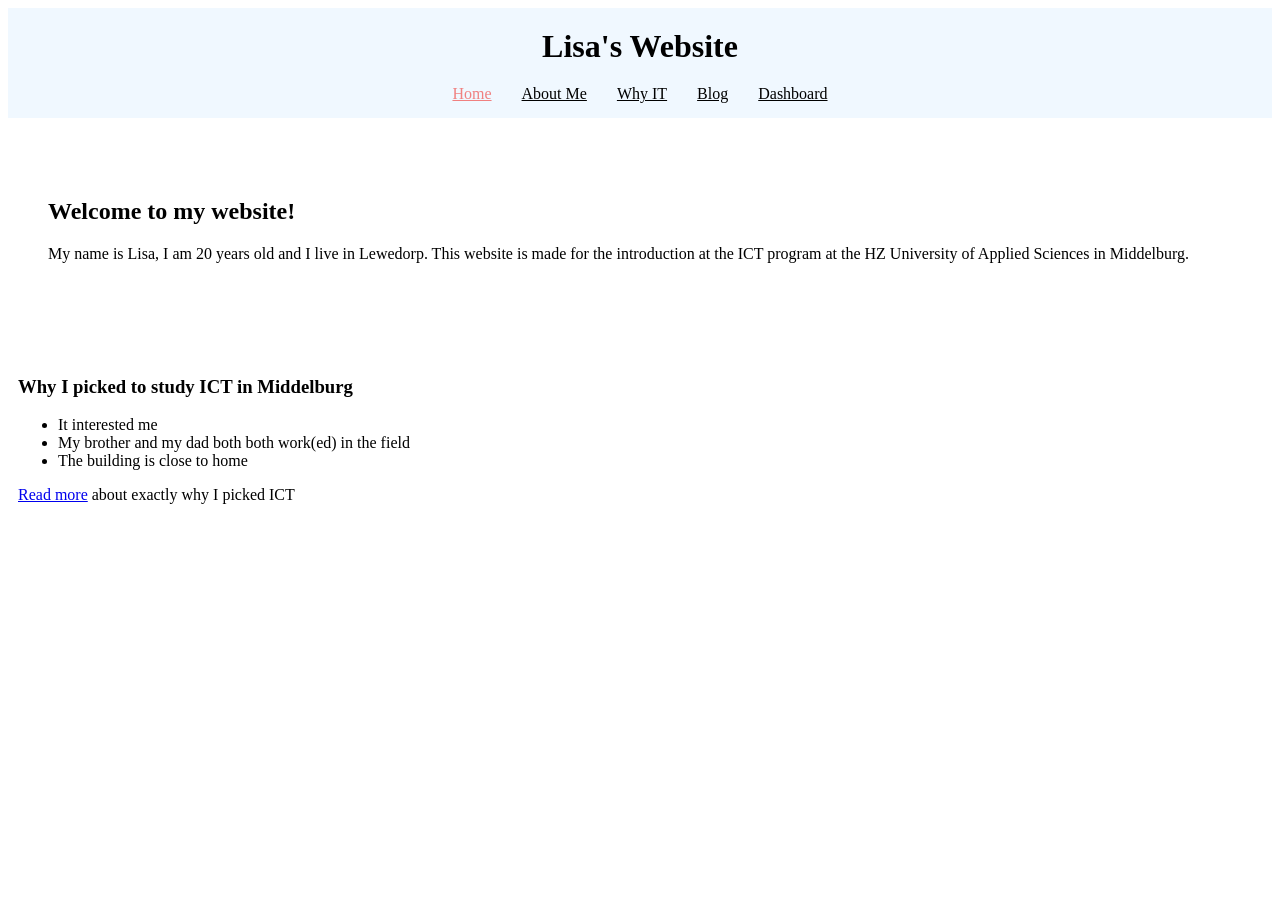
==== index.html @ b66c114e "changes made" ====
<!DOCTYPE HTML>
<html lang="en">

    <head>
        <title>Lisa's Website</title>
        <meta charset="UTF-8">
        <meta name="viewport" content="width=device-width, initial-scale=1.0">
        <link rel="stylesheet" href="style.css">
    </head>

    <body>

        <header>
            <h1>Lisa's Website</h1>
            <nav>
                <a class="nav-link active" href="index.html">Home</a>
                <a class="nav-link" href="about.html">About Me</a>
                <a class="nav-link" href="why-it.html">Why IT</a>
                <a class="nav-link" href="blog.html">Blog</a>   
                <a class="nav-link" href="dashboard.html">Dashboard</a>  
            </nav>
        </header>

        <main>
            <section class="div-1">
                <section class="section-1">
                    <h2>Welcome to my website!</h2>
                    <p>My name is Lisa, I am 20 years old and I live in Lewedorp. This website is made for the introduction at the ICT program at the HZ University of Applied Sciences in Middelburg. </p>
                   <img >
                </section>
            </section>
            <section>
                <h3>Why I picked to study ICT in Middelburg</h3>
                <ul>
                    <li>It interested me</li>
                    <li>My brother and my dad both both work(ed) in the field</li>
                    <li>The building is close to home</li>
                </ul>
                <p><a href="why-it.html">Read more</a> about exactly why I picked ICT</p>
            </section>
        </main>

        <footer>

        </footer>
    </body>

</html>
---- style.css ----
/*Header*/

header {
    text-align: center;
    background-color:aliceblue;
    padding: 15px;
    margin: 0;
    position: sticky;
}

h1 {
    margin: 5px 0 0 0;
}

nav {
    display: flex;
    justify-content: center;
    gap: 30px;
    margin-top: 20px;
}

.nav-link {
    color:black;
}

.nav-link:hover {
    color: aliceblue;
    background-color: lightcoral;
}

.nav-link.active {
    color: lightcoral;
}

.nav-link.active:hover {
    color: aliceblue;
    background-color: lightcoral;
}

/* Main Content */
main {
    margin: 0;
    padding: 10px;
}

h2 {
    font-size: 150%;
}

/*extra*/
.div-1 {
    background-image: url("https://images.unsplash.com/vector-1748608300587-6e1cbd6c762e?q=80&w=1050&auto=format&fit=crop&ixlib=rb-4.1.0&ixid=M3wxMjA3fDB8MHxwaG90by1wYWdlfHx8fGVufDB8fHx8fA%3D%3D"); 
    padding: 40px 20px 40px 20px;
    margin: -10px -10px 10px -10px;

}

.section-1 {
    background-color: white;
    padding: 10px;
    margin: 10px;
}

/* Tables */

table {
  width: 75%;
  margin-left: auto;
  margin-right: auto;  
}

table, th, td {
    border: 1px solid;
}

th, td {
    padding: 0 10px 0 10px;
}

/* links */
.github-link {
    width: 30px;
}
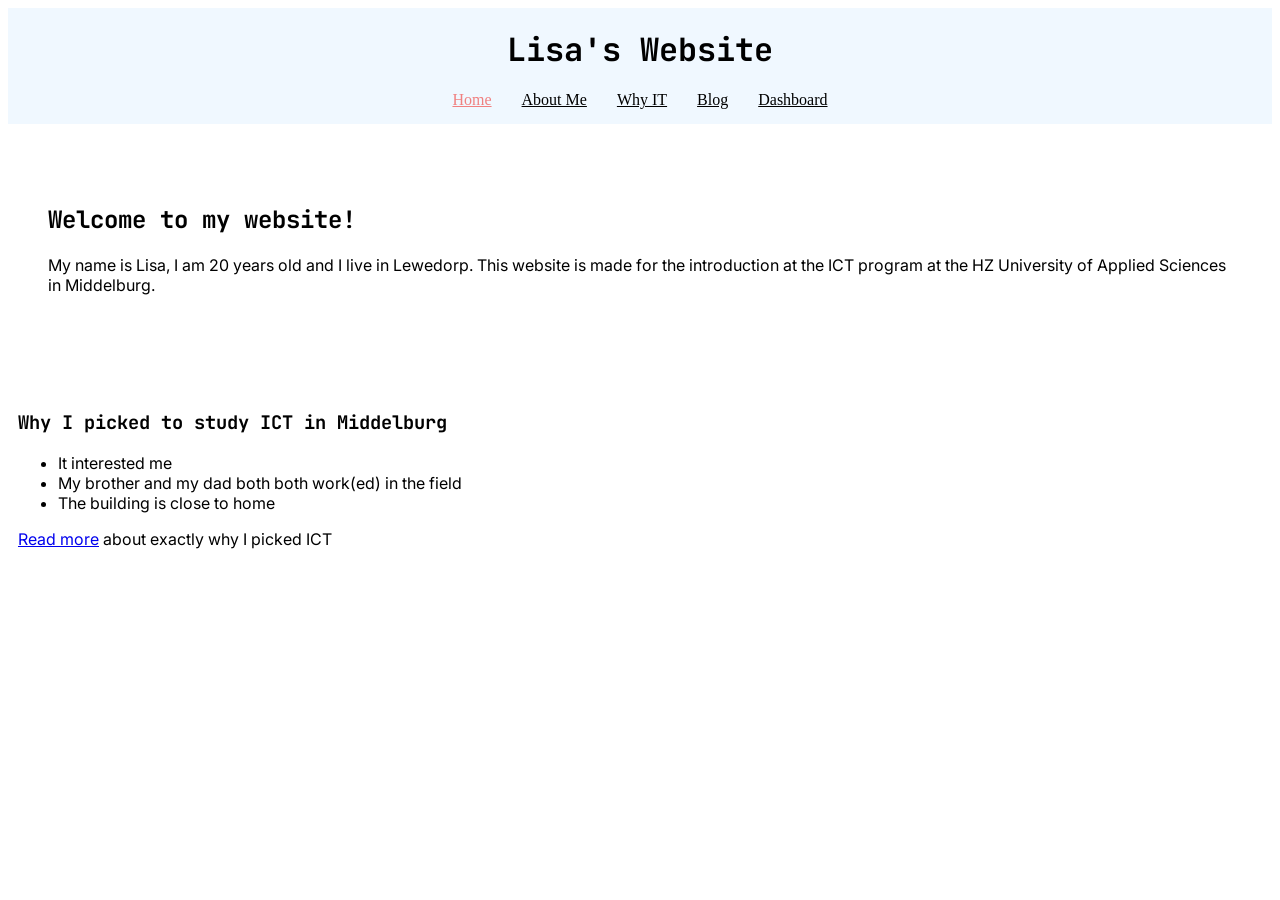
==== commit bcd90707: "made changes" ====
--- a/index.html
+++ b/index.html
@@ -1,48 +1,50 @@
 <!DOCTYPE HTML>
 <html lang="en">
 
-    <head>
-        <title>Lisa's Website</title>
-        <meta charset="UTF-8">
-        <meta name="viewport" content="width=device-width, initial-scale=1.0">
-        <link rel="stylesheet" href="style.css">
-    </head>
+<head>
+    <title>Lisa's Website</title>
+    <meta charset="UTF-8">
+    <meta name="viewport" content="width=device-width, initial-scale=1.0">
+    <link href="https://fonts.googleapis.com/css2?family=Inter:wght@400;500;600;700&family=JetBrains+Mono:wght@400;500;600;700&display=swap" rel="stylesheet">
+    <link rel="stylesheet" href="style.css">
+</head>
 
-    <body>
+<body>
 
-        <header>
-            <h1>Lisa's Website</h1>
-            <nav>
-                <a class="nav-link active" href="index.html">Home</a>
-                <a class="nav-link" href="about.html">About Me</a>
-                <a class="nav-link" href="why-it.html">Why IT</a>
-                <a class="nav-link" href="blog.html">Blog</a>   
-                <a class="nav-link" href="dashboard.html">Dashboard</a>  
-            </nav>
-        </header>
+    <header>
+        <h1>Lisa's Website</h1>
+        <nav>
+            <a class="nav-link active" href="index.html">Home</a>
+            <a class="nav-link" href="about.html">About Me</a>
+            <a class="nav-link" href="why-it.html">Why IT</a>
+            <a class="nav-link" href="blog.html">Blog</a>
+            <a class="nav-link" href="dashboard.html">Dashboard</a>
+        </nav>
+    </header>
 
-        <main>
-            <section class="div-1">
-                <section class="section-1">
-                    <h2>Welcome to my website!</h2>
-                    <p>My name is Lisa, I am 20 years old and I live in Lewedorp. This website is made for the introduction at the ICT program at the HZ University of Applied Sciences in Middelburg. </p>
-                   <img >
-                </section>
+    <main>
+        <section class="div-1">
+            <section class="section-1">
+                <h2>Welcome to my website!</h2>
+                <p>My name is Lisa, I am 20 years old and I live in Lewedorp. This website is made for the introduction
+                    at the ICT program at the HZ University of Applied Sciences in Middelburg. </p>
+                <img>
             </section>
-            <section>
-                <h3>Why I picked to study ICT in Middelburg</h3>
-                <ul>
-                    <li>It interested me</li>
-                    <li>My brother and my dad both both work(ed) in the field</li>
-                    <li>The building is close to home</li>
-                </ul>
-                <p><a href="why-it.html">Read more</a> about exactly why I picked ICT</p>
-            </section>
-        </main>
+        </section>
+        <section>
+            <h3>Why I picked to study ICT in Middelburg</h3>
+            <ul>
+                <li>It interested me</li>
+                <li>My brother and my dad both both work(ed) in the field</li>
+                <li>The building is close to home</li>
+            </ul>
+            <p><a href="why-it.html">Read more</a> about exactly why I picked ICT</p>
+        </section>
+    </main>
 
-        <footer>
+    <footer>
 
-        </footer>
-    </body>
+    </footer>
+</body>
 
 </html>
--- a/style.css
+++ b/style.css
@@ -10,6 +10,7 @@
 
 h1 {
     margin: 5px 0 0 0;
+    font-family: 'JetBrains Mono', sans-serif;
 }
 
 nav {
@@ -38,13 +39,14 @@
 }
 
 /* Main Content */
+h1, h2, h3, h4 {
+    font-family: 'Jetbrains Mono', sans-serif;
+
+}
 main {
     margin: 0;
     padding: 10px;
-}
-
-h2 {
-    font-size: 150%;
+    font-family: 'Inter', sans-serif;
 }
 
 /*extra*/
@@ -77,7 +79,42 @@
     padding: 0 10px 0 10px;
 }
 
-/* links */
+/* About Me */
 .github-link {
     width: 30px;
+}
+
+/* Blog */
+.blog-posts {
+    display: flex;
+    flex-direction: row;
+    flex-wrap: wrap;
+    justify-content: center;
+    align-items: center;
+    padding: 20px 10px;
+    max-width: 1400px;
+    margin: 0 auto;
+    gap: 50px;
+    
+}
+
+.blog-posts article {
+    width: 100%;
+    max-width: 450px;
+    height: 150px;
+    padding: 50px;
+    border: 1px solid black;
+    border-radius: 10%;
+}
+
+.swot-table {
+    width: 75%;
+    margin-left: auto;
+    margin-right: auto;
+    table-layout: fixed;
+}
+
+.swot-table td {
+    word-wrap: break-word;
+    
 }
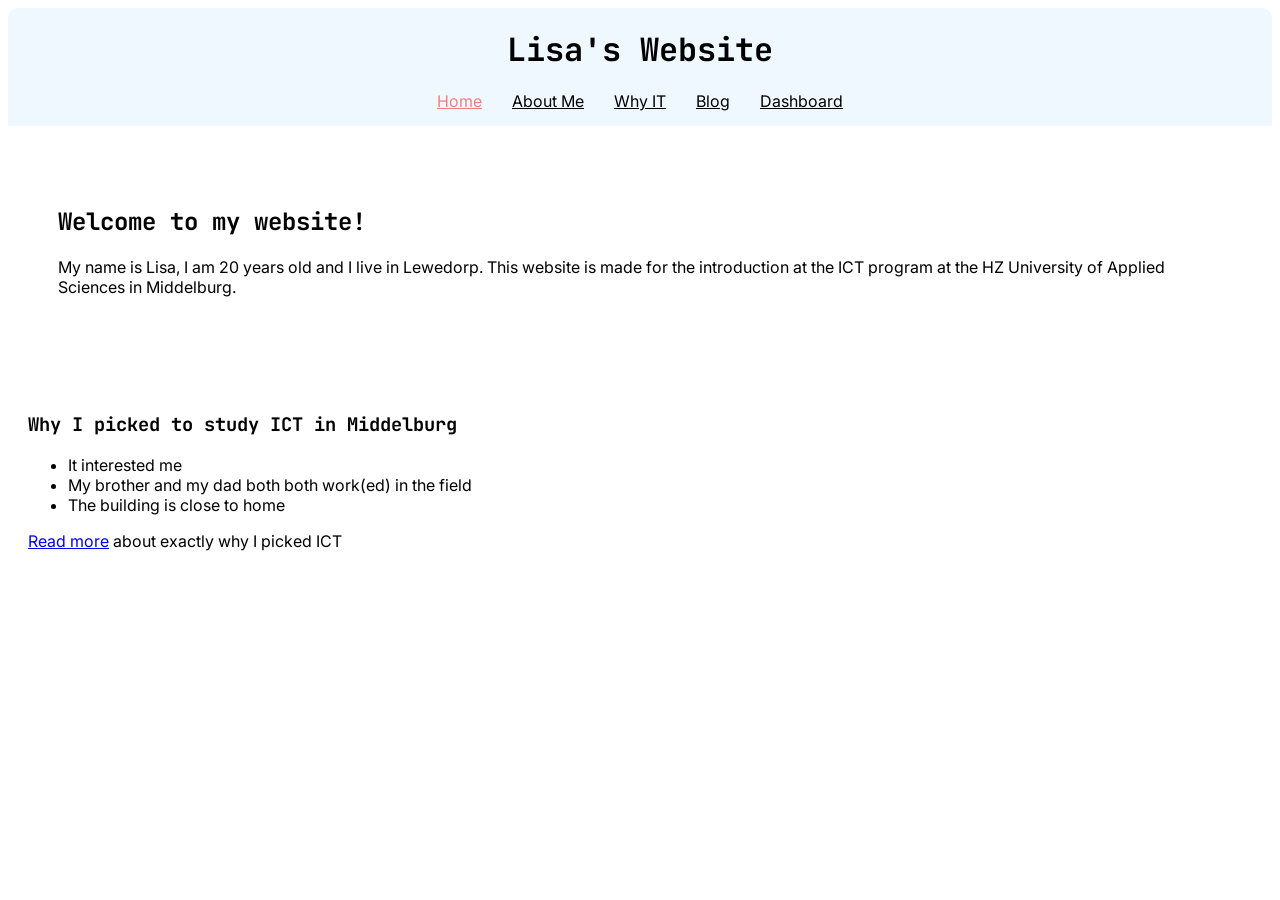
==== commit eca71fb0: "made changes css" ====
--- a/index.html
+++ b/index.html
@@ -31,7 +31,7 @@
                 <img>
             </section>
         </section>
-        <section>
+        <section class="main-section">
             <h3>Why I picked to study ICT in Middelburg</h3>
             <ul>
                 <li>It interested me</li>
--- a/style.css
+++ b/style.css
@@ -1,4 +1,8 @@
 /*Header*/
+
+html {
+  overflow-y: scroll;
+}
 
 header {
     text-align: center;
@@ -6,11 +10,11 @@
     padding: 15px;
     margin: 0;
     position: sticky;
+    border-radius: 10px 10px 0 0;
 }
 
 h1 {
     margin: 5px 0 0 0;
-    font-family: 'JetBrains Mono', sans-serif;
 }
 
 nav {
@@ -18,6 +22,7 @@
     justify-content: center;
     gap: 30px;
     margin-top: 20px;
+    font-family: 'Inter', sans-serif;
 }
 
 .nav-link {
@@ -38,17 +43,6 @@
     background-color: lightcoral;
 }
 
-/* Main Content */
-h1, h2, h3, h4 {
-    font-family: 'Jetbrains Mono', sans-serif;
-
-}
-main {
-    margin: 0;
-    padding: 10px;
-    font-family: 'Inter', sans-serif;
-}
-
 /*extra*/
 .div-1 {
     background-image: url("https://images.unsplash.com/vector-1748608300587-6e1cbd6c762e?q=80&w=1050&auto=format&fit=crop&ixlib=rb-4.1.0&ixid=M3wxMjA3fDB8MHxwaG90by1wYWdlfHx8fGVufDB8fHx8fA%3D%3D"); 
@@ -59,9 +53,26 @@
 
 .section-1 {
     background-color: white;
+    padding: 10px 20px 10px 20px;
+    margin: 10px;
+    border-radius: 10px;
+}
+
+/* Main Content */
+h1, h2, h3, h4 {
+    font-family: 'Jetbrains Mono', sans-serif;
+}
+main {
+    margin: 0;
     padding: 10px;
-    margin: 10px;
+    font-family: 'Inter', sans-serif;
 }
+
+.main-section {
+    padding: 0 10px 5px 10px;
+}
+
+
 
 /* Tables */
 
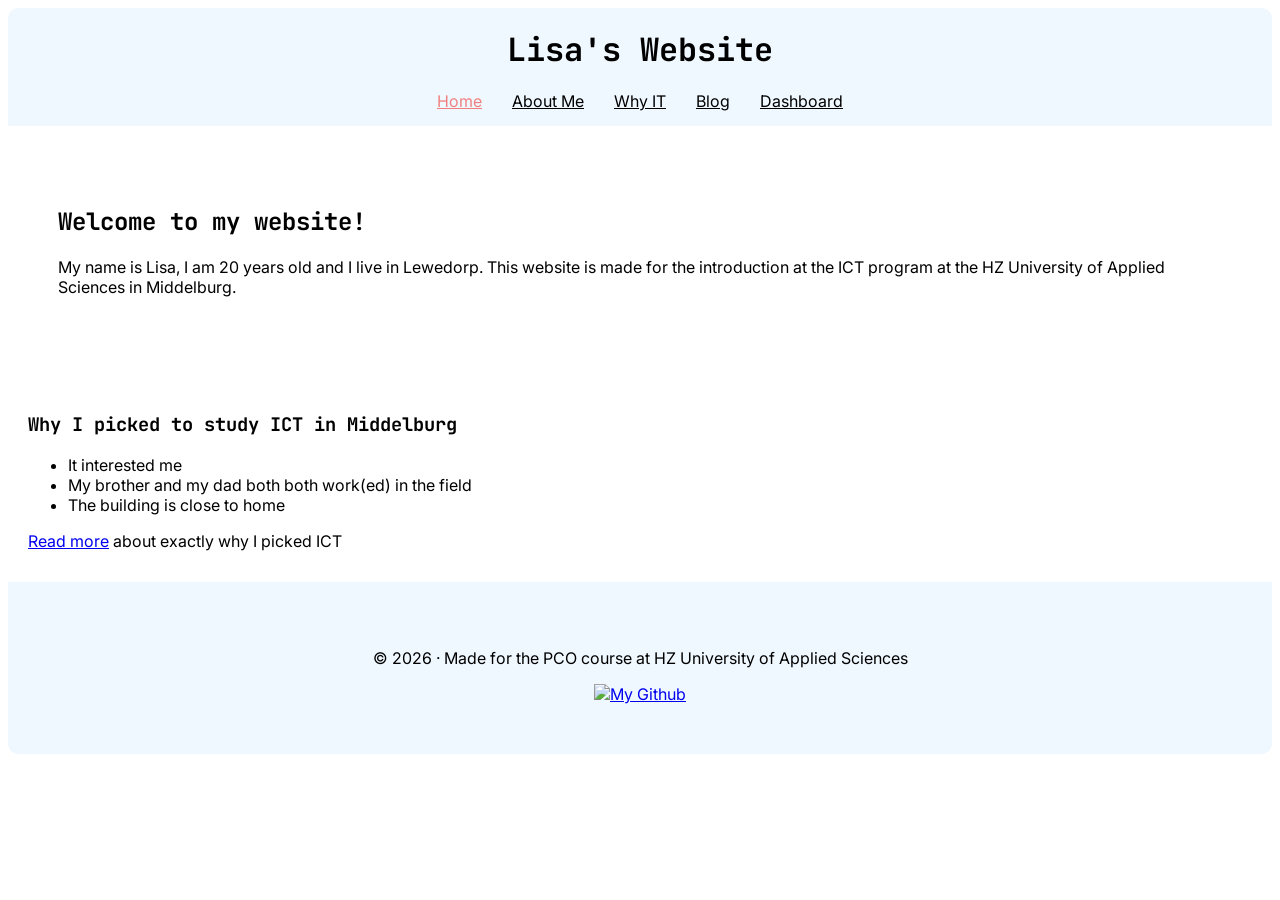
==== commit cc09ac0a: "made changes added photo" ====
--- a/index.html
+++ b/index.html
@@ -43,6 +43,10 @@
     </main>
 
     <footer>
+        <p>© 2026 · Made for the PCO course at HZ University of Applied Sciences</p>
+         <a href="https://github.com/witt0096" target="_blank"><img class="github-link"
+                    src="https://upload.wikimedia.org/wikipedia/commons/9/91/Octicons-mark-github.svg"
+                    alt="My Github"></a>
 
     </footer>
 </body>
--- a/style.css
+++ b/style.css
@@ -128,4 +128,15 @@
 .swot-table td {
     word-wrap: break-word;
     
+}
+
+/* Footer */
+footer {
+    font-family: 'Inter', sans-serif;
+    text-align: center;
+    background-color:aliceblue;
+    padding: 50px;
+    margin: 0;
+    position: sticky;
+    border-radius: 0 0 10px 10px;
 }
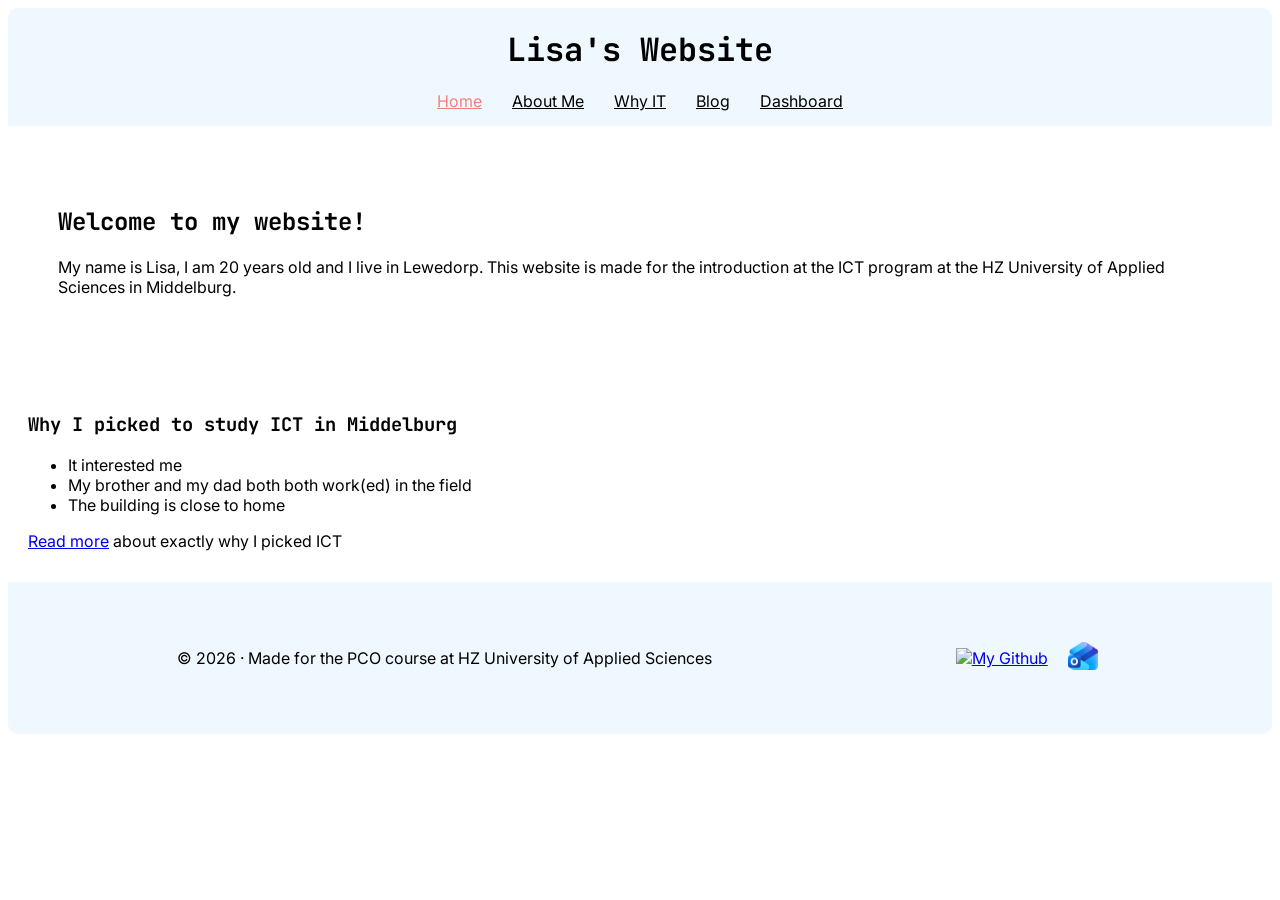
==== commit 8af1429b: "made changes" ====
--- a/index.html
+++ b/index.html
@@ -5,7 +5,9 @@
     <title>Lisa's Website</title>
     <meta charset="UTF-8">
     <meta name="viewport" content="width=device-width, initial-scale=1.0">
-    <link href="https://fonts.googleapis.com/css2?family=Inter:wght@400;500;600;700&family=JetBrains+Mono:wght@400;500;600;700&display=swap" rel="stylesheet">
+    <link
+        href="https://fonts.googleapis.com/css2?family=Inter:wght@400;500;600;700&family=JetBrains+Mono:wght@400;500;600;700&display=swap"
+        rel="stylesheet">
     <link rel="stylesheet" href="style.css">
 </head>
 
@@ -44,9 +46,15 @@
 
     <footer>
         <p>© 2026 · Made for the PCO course at HZ University of Applied Sciences</p>
-         <a href="https://github.com/witt0096" target="_blank"><img class="github-link"
+        <div class="footer-links">
+            <a href="https://github.com/witt0096" target="_blank"><img
                     src="https://upload.wikimedia.org/wikipedia/commons/9/91/Octicons-mark-github.svg"
                     alt="My Github"></a>
+            <a href="mailto:witt0096@hz.nl" target="_blank">
+                <img
+                src="pictures/Outlook-icon.webp"
+                alt="My Outlook"></a>
+        </div>
 
     </footer>
 </body>
--- a/style.css
+++ b/style.css
@@ -1,12 +1,12 @@
 /*Header*/
 
 html {
-  overflow-y: scroll;
+    overflow-y: scroll;
 }
 
 header {
     text-align: center;
-    background-color:aliceblue;
+    background-color: aliceblue;
     padding: 15px;
     margin: 0;
     position: sticky;
@@ -26,7 +26,7 @@
 }
 
 .nav-link {
-    color:black;
+    color: black;
 }
 
 .nav-link:hover {
@@ -45,7 +45,7 @@
 
 /*extra*/
 .div-1 {
-    background-image: url("https://images.unsplash.com/vector-1748608300587-6e1cbd6c762e?q=80&w=1050&auto=format&fit=crop&ixlib=rb-4.1.0&ixid=M3wxMjA3fDB8MHxwaG90by1wYWdlfHx8fGVufDB8fHx8fA%3D%3D"); 
+    background-image: url("https://images.unsplash.com/vector-1748608300587-6e1cbd6c762e?q=80&w=1050&auto=format&fit=crop&ixlib=rb-4.1.0&ixid=M3wxMjA3fDB8MHxwaG90by1wYWdlfHx8fGVufDB8fHx8fA%3D%3D");
     padding: 40px 20px 40px 20px;
     margin: -10px -10px 10px -10px;
 
@@ -59,9 +59,13 @@
 }
 
 /* Main Content */
-h1, h2, h3, h4 {
+h1,
+h2,
+h3,
+h4 {
     font-family: 'Jetbrains Mono', sans-serif;
 }
+
 main {
     margin: 0;
     padding: 10px;
@@ -77,23 +81,24 @@
 /* Tables */
 
 table {
-  width: 75%;
-  margin-left: auto;
-  margin-right: auto;  
+    width: 75%;
+    margin-left: auto;
+    margin-right: auto;
 }
 
-table, th, td {
+table,
+th,
+td {
     border: 1px solid;
 }
 
-th, td {
+th,
+td {
     padding: 0 10px 0 10px;
 }
 
 /* About Me */
-.github-link {
-    width: 30px;
-}
+
 
 /* Blog */
 .blog-posts {
@@ -106,7 +111,7 @@
     max-width: 1400px;
     margin: 0 auto;
     gap: 50px;
-    
+
 }
 
 .blog-posts article {
@@ -127,16 +132,30 @@
 
 .swot-table td {
     word-wrap: break-word;
-    
+
 }
 
 /* Footer */
 footer {
     font-family: 'Inter', sans-serif;
     text-align: center;
-    background-color:aliceblue;
+    background-color: aliceblue;
     padding: 50px;
     margin: 0;
     position: sticky;
     border-radius: 0 0 10px 10px;
+    display: flex;
+    justify-content: space-around;
+    align-items: center;
+}
+
+.footer-links {
+    display: flex;
+    align-items: center;
+    gap: 10px;
+}
+
+.footer-links img {
+    width: 30px;
+    padding: 5px;
 }
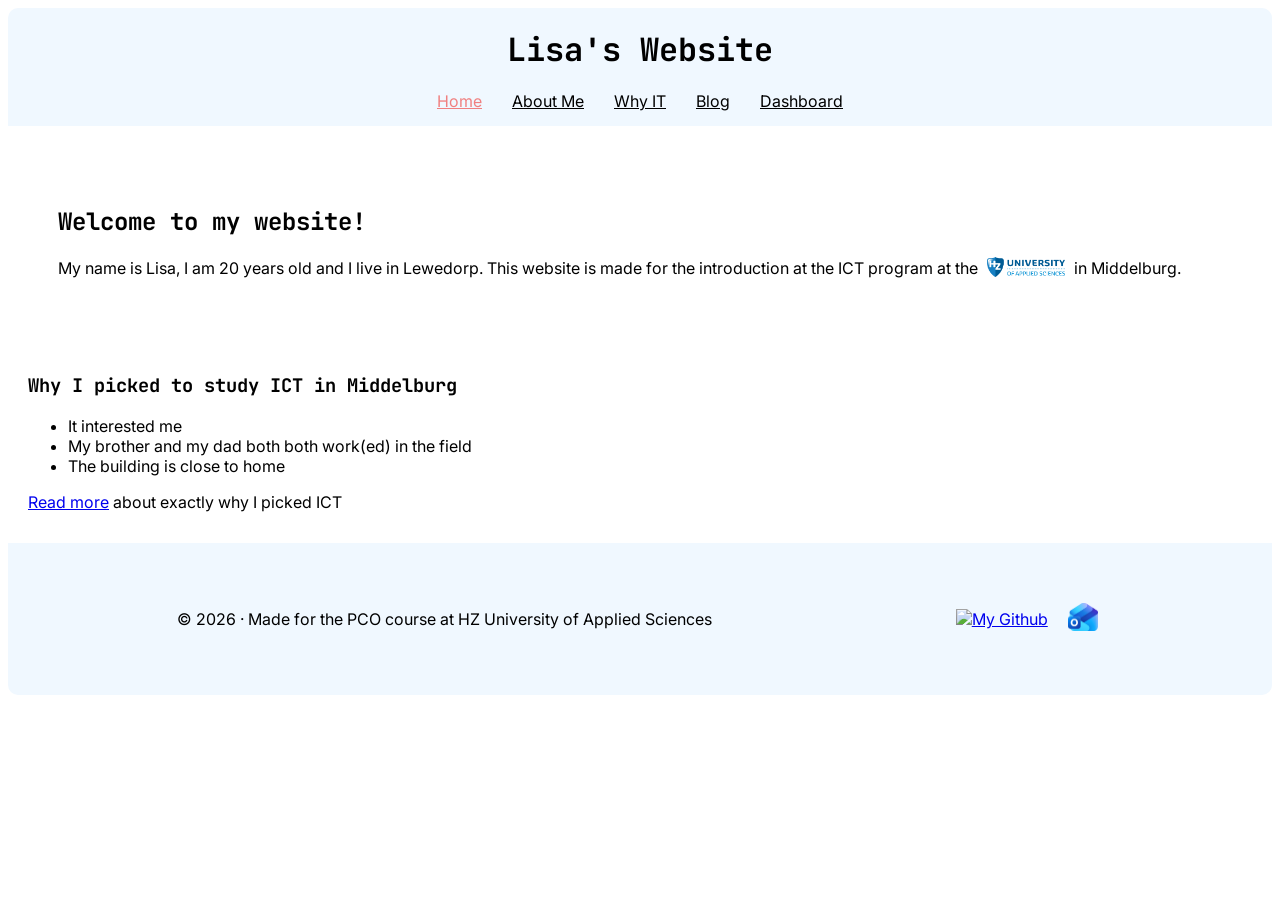
==== commit 27072f79: "made changes" ====
--- a/index.html
+++ b/index.html
@@ -29,8 +29,8 @@
             <section class="section-1">
                 <h2>Welcome to my website!</h2>
                 <p>My name is Lisa, I am 20 years old and I live in Lewedorp. This website is made for the introduction
-                    at the ICT program at the HZ University of Applied Sciences in Middelburg. </p>
-                <img>
+                    at the ICT program at the <img class="hz-logo" src="pictures/hz-logo.png" alt="HZ University of Applied Sciences"> in Middelburg. </p>
+                
             </section>
         </section>
         <section class="main-section">
--- a/style.css
+++ b/style.css
@@ -58,6 +58,12 @@
     border-radius: 10px;
 }
 
+.hz-logo {
+    height: 1.25em;
+    padding: 0 5px 0 5px;
+    margin-bottom: -3px;
+}
+
 /* Main Content */
 h1,
 h2,
@@ -98,6 +104,15 @@
 }
 
 /* About Me */
+.about {
+  display: flex;
+  align-items: center;
+  gap: 30px;
+}
+.about-image {
+  width: 30%;
+  border-radius: 5%;
+}
 
 
 /* Blog */
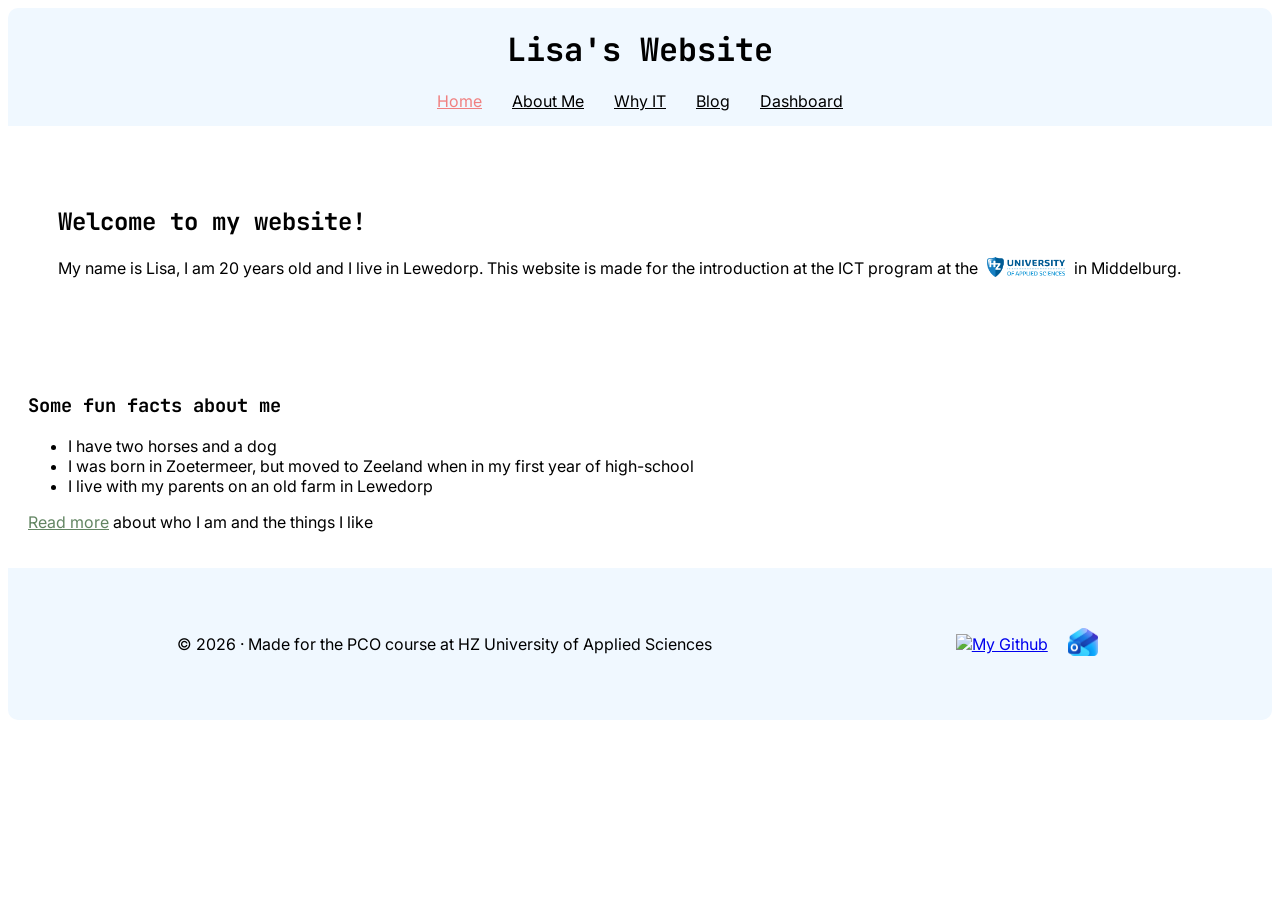
==== commit 3479560f: "made changes" ====
--- a/index.html
+++ b/index.html
@@ -29,18 +29,19 @@
             <section class="section-1">
                 <h2>Welcome to my website!</h2>
                 <p>My name is Lisa, I am 20 years old and I live in Lewedorp. This website is made for the introduction
-                    at the ICT program at the <img class="hz-logo" src="pictures/hz-logo.png" alt="HZ University of Applied Sciences"> in Middelburg. </p>
-                
+                    at the ICT program at the <img class="hz-logo" src="pictures/hz-logo.png"
+                        alt="HZ University of Applied Sciences"> in Middelburg. </p>
+
             </section>
         </section>
         <section class="main-section">
-            <h3>Why I picked to study ICT in Middelburg</h3>
+            <h3>Some fun facts about me</h3>
             <ul>
-                <li>It interested me</li>
-                <li>My brother and my dad both both work(ed) in the field</li>
-                <li>The building is close to home</li>
+                <li>I have two horses and a dog</li>
+                <li>I was born in Zoetermeer, but moved to Zeeland when in my first year of high-school</li>
+                <li>I live with my parents on an old farm in Lewedorp</li>
             </ul>
-            <p><a href="why-it.html">Read more</a> about exactly why I picked ICT</p>
+            <p><a href="about.html" class="link">Read more</a> about who I am and the things I like</p>
         </section>
     </main>
 
@@ -51,9 +52,7 @@
                     src="https://upload.wikimedia.org/wikipedia/commons/9/91/Octicons-mark-github.svg"
                     alt="My Github"></a>
             <a href="mailto:witt0096@hz.nl" target="_blank">
-                <img
-                src="pictures/Outlook-icon.webp"
-                alt="My Outlook"></a>
+                <img src="pictures/Outlook-icon.webp" alt="My Outlook"></a>
         </div>
 
     </footer>
--- a/style.css
+++ b/style.css
@@ -1,8 +1,8 @@
-/*Header*/
-
 html {
     overflow-y: scroll;
 }
+
+/*Header and navigation*/
 
 header {
     text-align: center;
@@ -79,7 +79,11 @@
 }
 
 .main-section {
-    padding: 0 10px 5px 10px;
+    padding: 10px;
+}
+
+.link {
+    color: #628562;
 }
 
 
@@ -101,6 +105,10 @@
 th,
 td {
     padding: 0 10px 0 10px;
+}
+
+th {
+    font-family: 'Jetbrains Mono', sans-serif;
 }
 
 /* About Me */
@@ -112,6 +120,23 @@
 .about-image {
   width: 30%;
   border-radius: 5%;
+  height: auto;
+  flex-shrink: 0;
+}
+
+.btn {
+  display: inline-block;
+  padding: 10px;
+  background-color: #ea6c29;
+  color: white;
+  border: none;
+  border-radius: 8px;
+  text-decoration: none;
+  cursor: pointer;
+}
+
+.btn:hover {
+  background-color: #eaa786;
 }
 
 
@@ -134,9 +159,12 @@
     max-width: 450px;
     height: 150px;
     padding: 50px;
-    border: 1px solid black;
-    border-radius: 10%;
-}
+    border: 1.75px solid black;
+    background-color:aliceblue;
+    border-radius: 5%;
+}
+
+/* SWOT Table */
 
 .swot-table {
     width: 75%;
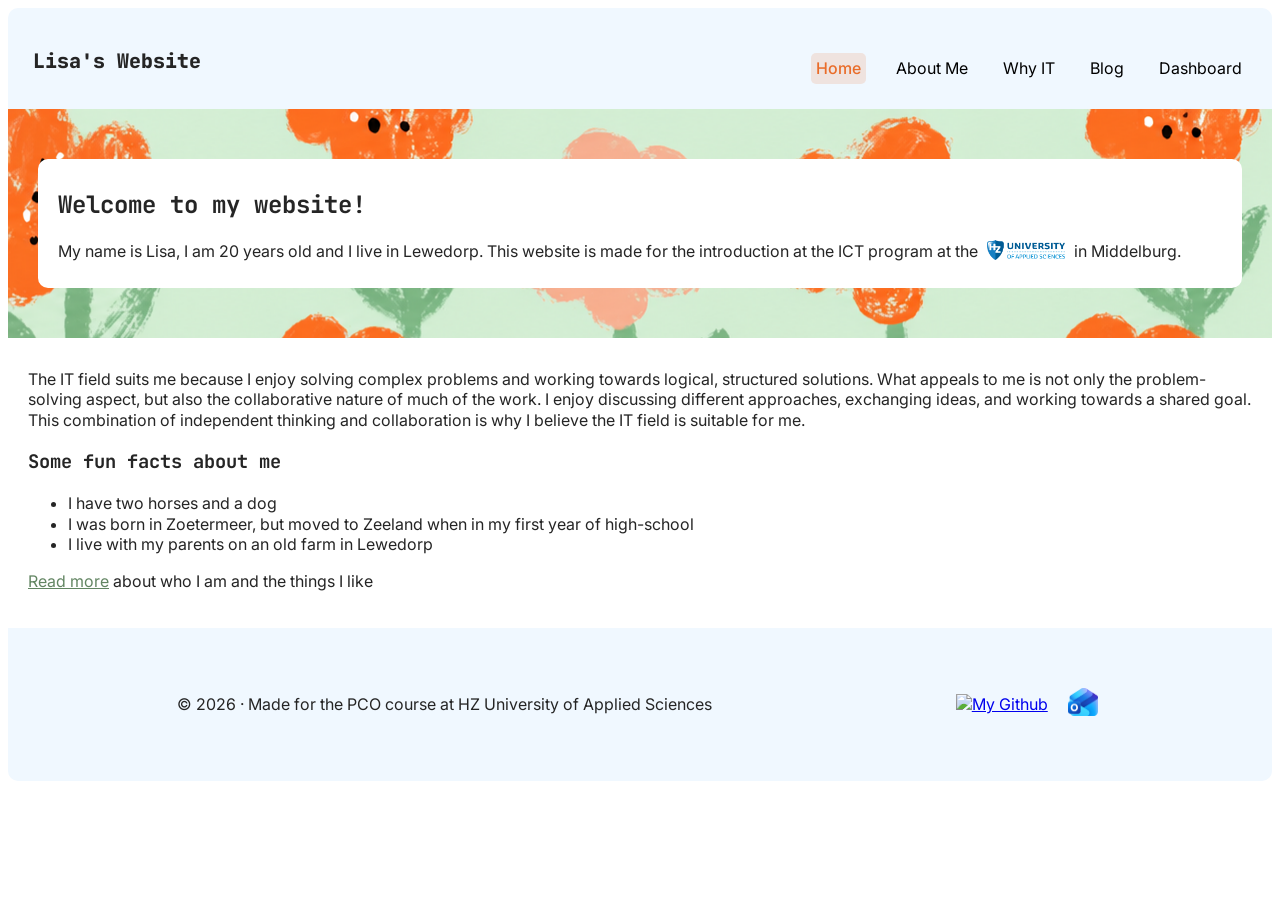
==== commit 59312f21: "made changes" ====
--- a/index.html
+++ b/index.html
@@ -35,6 +35,7 @@
             </section>
         </section>
         <section class="main-section">
+            <p>The IT field suits me because I enjoy solving complex problems and working towards logical, structured solutions. What appeals to me is not only the problem-solving aspect, but also the collaborative nature of much of the work. I enjoy discussing different approaches, exchanging ideas, and working towards a shared goal. This combination of independent thinking and collaboration is why I believe the IT field is suitable for me.</p>
             <h3>Some fun facts about me</h3>
             <ul>
                 <li>I have two horses and a dog</li>
--- a/style.css
+++ b/style.css
@@ -2,50 +2,110 @@
     overflow-y: scroll;
 }
 
+body {
+    color: #252525;
+    line-height: 1.3;
+}
+
+h1,
+h2,
+h3,
+h4 {
+    font-family: 'Jetbrains Mono', sans-serif;
+}
+
+ul+h3 {
+    margin-top: 35px;
+}
+
+main {
+    margin: 0;
+    padding: 10px;
+    font-family: 'Inter', sans-serif;
+}
+
+.main-section {
+    padding: 5px 10px 10px 10px;
+}
+
+/* Links and buttons */
+
+.link {
+    color: #628562;
+    transition: color 0.2s ease;
+}
+
+.link:hover,
+link:active {
+    color: #e96c29;
+}
+
+.btn {
+    display: inline-block;
+    padding: 10px;
+    background-color: #ea6c29;
+    color: white;
+    border: none;
+    border-radius: 8px;
+    text-decoration: none;
+    cursor: pointer;
+    transition: background-color 0.2s ease;
+}
+
+.btn:hover {
+    background-color: #89b589;
+}
+
 /*Header and navigation*/
 
 header {
-    text-align: center;
     background-color: aliceblue;
-    padding: 15px;
+    padding: 25px;
     margin: 0;
     position: sticky;
     border-radius: 10px 10px 0 0;
+    display: flex;
+    justify-content: space-between;
+    align-items: center;
 }
 
 h1 {
+    font-weight: 900;
+    font-size: 1.25rem;
     margin: 5px 0 0 0;
+    color: #252525;
 }
 
 nav {
     display: flex;
     justify-content: center;
-    gap: 30px;
+    gap: 25px;
     margin-top: 20px;
     font-family: 'Inter', sans-serif;
 }
 
 .nav-link {
     color: black;
+    text-decoration: none;
+    padding: 5px;
+    border-radius: 5px;
+    transition: color 0.25s ease, background-color 0.25s ease;
 }
 
 .nav-link:hover {
-    color: aliceblue;
-    background-color: lightcoral;
+    background-color: rgba(235, 107, 41, 0.15);
+
 }
 
 .nav-link.active {
-    color: lightcoral;
-}
-
-.nav-link.active:hover {
-    color: aliceblue;
-    background-color: lightcoral;
+    color: #e96c29;
+    background-color: rgba(235, 107, 41, 0.15);
+    font-weight: 500;
 }
 
 /*extra*/
 .div-1 {
-    background-image: url("https://images.unsplash.com/vector-1748608300587-6e1cbd6c762e?q=80&w=1050&auto=format&fit=crop&ixlib=rb-4.1.0&ixid=M3wxMjA3fDB8MHxwaG90by1wYWdlfHx8fGVufDB8fHx8fA%3D%3D");
+    background-image: url("pictures/flowers.png");
     padding: 40px 20px 40px 20px;
     margin: -10px -10px 10px -10px;
 
@@ -64,30 +124,6 @@
     margin-bottom: -3px;
 }
 
-/* Main Content */
-h1,
-h2,
-h3,
-h4 {
-    font-family: 'Jetbrains Mono', sans-serif;
-}
-
-main {
-    margin: 0;
-    padding: 10px;
-    font-family: 'Inter', sans-serif;
-}
-
-.main-section {
-    padding: 10px;
-}
-
-.link {
-    color: #628562;
-}
-
-
-
 /* Tables */
 
 table {
@@ -113,35 +149,21 @@
 
 /* About Me */
 .about {
-  display: flex;
-  align-items: center;
-  gap: 30px;
-}
+    display: flex;
+    align-items: center;
+    gap: 30px;
+}
+
 .about-image {
-  width: 30%;
-  border-radius: 5%;
-  height: auto;
-  flex-shrink: 0;
-}
-
-.btn {
-  display: inline-block;
-  padding: 10px;
-  background-color: #ea6c29;
-  color: white;
-  border: none;
-  border-radius: 8px;
-  text-decoration: none;
-  cursor: pointer;
-}
-
-.btn:hover {
-  background-color: #eaa786;
+    width: 30%;
+    border-radius: 5%;
+    height: auto;
+    flex-shrink: 0;
 }
 
 
 /* Blog */
-.blog-posts {
+.blog-posts-container {
     display: flex;
     flex-direction: row;
     flex-wrap: wrap;
@@ -154,28 +176,52 @@
 
 }
 
-.blog-posts article {
+.blog-posts-container article {
     width: 100%;
     max-width: 450px;
     height: 150px;
     padding: 50px;
     border: 1.75px solid black;
-    background-color:aliceblue;
+    background-color: aliceblue;
     border-radius: 5%;
+}
+
+.blog-post {
+    padding: 25px;
+    max-width: 75%;
+    margin: 0 auto;
+    line-height: 1.5;
+
 }
 
 /* SWOT Table */
 
 .swot-table {
     width: 75%;
-    margin-left: auto;
-    margin-right: auto;
+    margin: 25px auto 25px auto;
     table-layout: fixed;
+    padding: 0px;
 }
 
 .swot-table td {
     word-wrap: break-word;
 
+}
+
+.strengths {
+    background-color: #effdf2;
+}
+
+.weaknesses {
+    background-color: #fef1f1;
+}
+
+.opportunities {
+    background-color: #fcffec;
+}
+
+.threats {
+    background-color: #fff2fe;
 }
 
 /* Footer */
